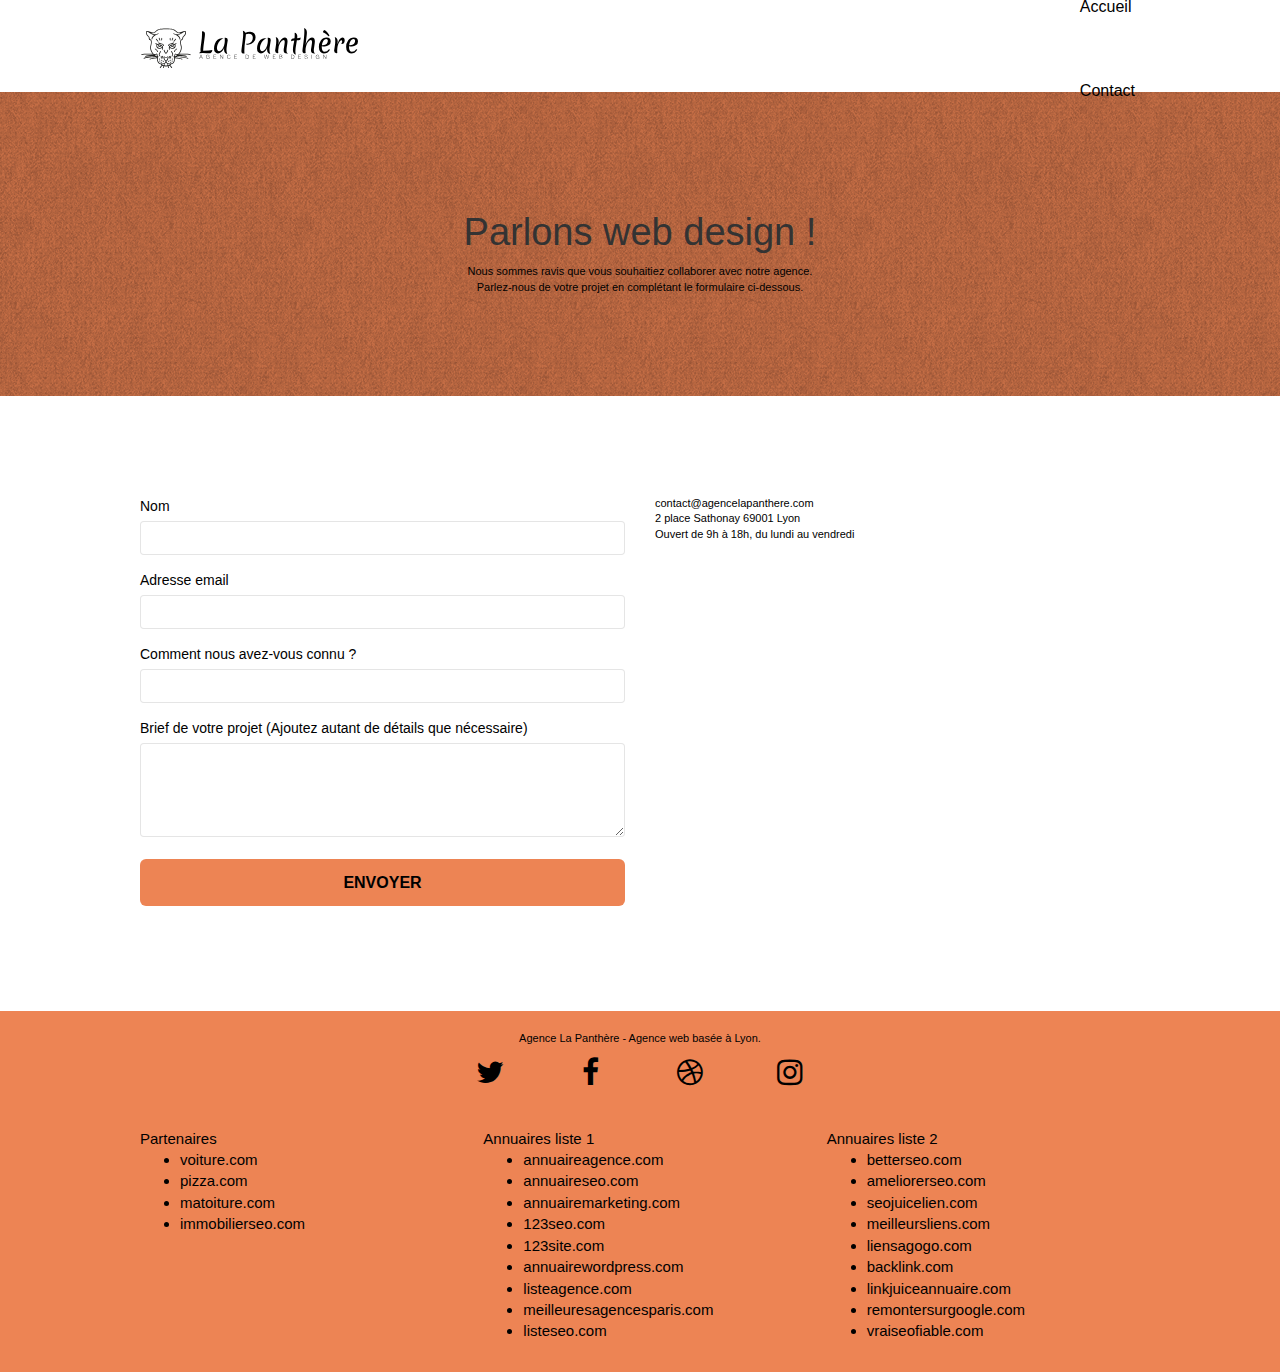
==== contact.html @ ab49a82b "refaire_v1" ====
<!doctype html>
<html lang="fr">
<head>
	<title>Contact</title>
    <meta charset="utf-8">
    <meta name="description" content="contact">
    <meta name="viewport" content="width=device-width, initial-scale=1.0">
    <link rel="shortcut icon"  href="favicon.jpg">

	<link rel="stylesheet" type="text/css" href="./css/bootstrap.css">
	<link rel="stylesheet" type="text/css" href="style.css">
	<link rel="stylesheet" type="text/css" href="./css/font-awesome.css">
	<link rel="stylesheet" type="text/css" href="./css/et-line.css">

	<meta name="robots">

</head>
<body>
<!-- Principal conteneur -->
<main class="page-container">
    
<!-- bloc-0 -->
<nav class="bloc bgc-white l-bloc " id="bloc-0">
	<div class="container bloc-sm">
		<nav class="navbar row">
			<div class="navbar-header">
				<a class="navbar-brand" href="index.html"><img src="img/agence-la-panthere-monochrome.svg"
					 alt="atlanta web design logo" height="40"></a>
				<button id="nav-toggle" type="button" class="ui-navbar-toggle navbar-toggle" data-toggle="collapse" data-target=".navbar-1">
					<span class="sr-only">Toggle navigation</span><span class="icon-bar"></span><span class="icon-bar"></span><span class="icon-bar"></span>
				</button>
			</div>
			<div class="collapse navbar-collapse navbar-1 special-dropdown-nav">
				<ul class="site-navigation nav navbar-nav">
					<li>
						<a href="index.html">Accueil
					</li>
					<li>
					</li>
					<li>
						<a href="contact.html">Contact
					</li>
				</ul>
			</div>
		</nav>
	</div>
</nav>
<!-- bloc-0 END -->

<!-- bloc-6 -->
<div class="bloc bg-dots-bg bg-repeat bgc-atomic-tangerine d-bloc bloc-bg-texture texture-paper" id="bloc-6">
	<div class="container bloc-lg">
		<div class="row">
			<div class="col-sm-12">
				<h1 class="text-center hero-bloc-text tc-black">
					Parlons web design !
				</h1>
				<p class="text-center mg-lg tc-black tight-width-whitespace">
					Nous sommes ravis que vous souhaitiez collaborer avec notre agence.<br>
					Parlez-nous de votre projet en complétant le formulaire ci-dessous.
				</p>
			</div>
		</div>
	</div>
</div>
<!-- bloc-6 END -->

<!-- bloc-7 -->
<div class="bloc bgc-white l-bloc" id="bloc-7">
	<div class="container bloc-lg">
		<div class="row">
			<div class="col-sm-6">
				<form id="form_1" novalidate>
					<div class="form-group">
						<label for="name">
							Nom
						</label>
						<input id="name" class="form-control" required>
					</div>
					<div class="form-group">
						<label for="email">
							Adresse email
						</label>
						<input id="email" class="form-control" type="email" required >
					</div>
					<div class="form-group">
						<label for="input_504">
							Comment nous avez-vous connu ?
						</label>
						<input class="form-control" type="email" required id="input_504">
					</div>
					<div class="form-group">
						<label for="message">
							Brief de votre projet (Ajoutez autant de détails que nécessaire)<br>
						</label><textarea id="message" class="form-control" rows="4" cols="50" required></textarea>
					</div> 
					<button class="bloc-button btn btn-lg btn-block cta-hero btn-atomic-tangerine" type="submit">
						Envoyer
					</button>
				</form>
			</div>
			<div class="col-sm-6">
				<p>
					contact@agencelapanthere.com<br>2 place Sathonay 69001 Lyon<br>Ouvert de 9h à 18h, du lundi au vendredi<br>
				</p>
			</div>
		</div>
	</div>
</div>
<!-- bloc-7 END -->

<!-- ScrollToTop Button -->
<a class="bloc-button btn btn-d scrollToTop" onclick="scrollToTarget('1')"><span class="fa fa-chevron-up"></span></a>
<!-- ScrollToTop Button END-->

</main>
<!-- Principal conteneur END -->

<!-- Footer - bloc-8 -->
<footer class="bloc bgc-atomic-tangerine d-bloc" id="bloc-8" >
	<div class="container bloc-sm">
		<div class="row">
			<div class="col-sm-12">
				<p class="text-center black">
					Agence La Panthère - Agence web basée à Lyon.<br>
				</p>
				<div class="row row-no-gutters social">
					<div class="col-sm-3">
						<div class="text-center">
							<a class="social" href="https://www.twitter.com/" aria-label="twitter"><span class="fa fa-twitter icon-md"></span></a>
						</div>
					</div>
					<div class="col-sm-3">
						<div class="text-center">
							<a class="social" href="https://www.facebook.com/" aria-label="facebook"><span class="fa fa-facebook icon-md"></span></a>
						</div>
					</div>
					<div class="col-sm-3">
						<div class="text-center">
							<a class="social" href="https://dribbble.com/" aria-label="dribbble"><span class="fa fa-dribbble icon-md"></span></a>
						</div>
					</div>
					<div class="col-sm-3">
						<div class="text-center">
							<a class="social" href="https://www.instagram.com/" aria-label="instagram"><span class="fa fa-instagram icon-md"></span></a>
						</div>
					</div>
					<div class="keywords-color">Agence web à paris, stratégie web, web design, illustrations, design de site web, site web, web, internet, site internet, site</div>
				</div>
				<div class="row">
					<div class="col-sm-4">
						Partenaires
							<ul>
								<li><a href="voiture.com">voiture.com</a></li>
								<li><a href="pizza.com">pizza.com</a></li>
								<li><a href="matoiture.com">matoiture.com</a></li>
								<li><a href="immobilierseo.com">immobilierseo.com</a></li>
							</ul>		
					</div>
					<div class="col-sm-4">
						Annuaires liste 1
						<ul>
							<li><a href="annuaireagence.com">annuaireagence.com</a></li>
							<li><a href="annuaireseo.com">annuaireseo.com</a></li>
							<li><a href="annuairemarketing.com">annuairemarketing.com</a></li>
							<li><a href="123seoture.com">123seo.com</a></li>
							<li><a href="123site.com">123site.com</a></li>
							<li><a href="annuairewordpress.com">annuairewordpress.com</a></li>
							<li><a href="listeagence.com">listeagence.com</a></li>
							<li><a href="meilleuresagencesparis.com">meilleuresagencesparis.com</a></li>
							<li><a href="listeseo.com">listeseo.com</a></li>
						</ul>
					</div>
					<div class="col-sm-4">
						Annuaires liste 2
						<ul>
							<li><a href="betterseo.com">betterseo.com</a></li>
							<li><a href="ameliorerseo.com">ameliorerseo.com</a></li>
							<li><a href="seojuicelien.com">seojuicelien.com</a></li>
							<li><a href="meilleursliens.com">meilleursliens.com</a></li>
							<li><a href="liensagogo.com">liensagogo.com</a></li>
							<li><a href="backlink.com">backlink.com</a></li>
							<li><a href="linkjuiceannuaire.com">linkjuiceannuaire.com</a></li>
							<li><a href="remontersurgoogle.com">remontersurgoogle.com</a></li>
							<li><a href="vraiseofiable.com">vraiseofiable.com</a></li>
						</ul>
					</div>
				</div>
			</div>
		</div>
	</div>
</footer>
<!-- Footer - bloc-8 END -->


    
<script src="./js/jquery-2.1.0.js"></script>
<script src="./js/bootstrap.js"></script>
<script src="./js/blocs.js"></script>
<script src="./js/jqBootstrapValidation.js"></script>
<script src="./js/formHandler.js"></script>

</body>
</html>
---- style.css ----
body {
    margin: 0;
    padding: 0;
    background: #FFF;
    overflow-x: hidden;
    -webkit-font-smoothing: antialiased;
    -moz-osx-font-smoothing: grayscale;
}
/* J'ai ajouté ces code */
.keywords{
   color:#4D4D4D;
   font-size:1px;
}
.keywords-color{
    color:#ed8454;
}

/* ========= */

/* my code for color and size Footer list text */
.col-sm-4{
font-size: 15px;
color: #000000;
}



a,
button {
    transition: all .3s ease-in-out;
    outline: none!important;
}

a:hover {
    text-decoration: none;
    cursor: pointer;
}

#page-loading-blocs-notifaction {
    position: fixed;
    top: 0;
    bottom: 0;
    width: 100%;
    z-index: 100000;
    background: #FFFFFF url("img/pageload-spinner.gif") no-repeat center center;
}

.bloc {
    width: 100%;
    clear: both;
    background: 50% 50% no-repeat;
    padding: 0 50px;
    -webkit-background-size: cover;
    -moz-background-size: cover;
    -o-background-size: cover;
    background-size: cover;
    position: relative;
}

.bloc .container {
    padding-left: 0;
    padding-right: 0;
}

.bloc-lg {
    padding: 100px 50px;
}

.bloc-md {
    padding: 50px;
}

.bloc-sm {
    padding: 20px 50px;
}

.bg-center,
.bg-l-edge,
.bg-r-edge,
.bg-t-edge,
.bg-b-edge,
.bg-tl-edge,
.bg-bl-edge,
.bg-tr-edge,
.bg-br-edge,
.bg-repeat {
    -webkit-background-size: auto!important;
    -moz-background-size: auto!important;
    -o-background-size: auto!important;
    background-size: auto!important;
}

.bg-repeat {
    background: repeat;
}

.bg-t-edge {
    background: top no-repeat;
}

.bloc-bg-texture::before {
    content: "";
    background-size: 2px 2px;
    position: absolute;
    top: 0;
    bottom: 0;
    left: 0;
    right: 0;
}

.texture-paper::before {
    background: url("img/texture-paper.png");
    background-size: 280px 280px;
}

.b-parallax {
    background-attachment: fixed;
}

.d-bloc {
    color: black;
}

.d-bloc button:hover {
    color: rgba(255, 255, 255, .9);
}

.d-bloc .icon-round,
.d-bloc .icon-square,
.d-bloc .icon-rounded,
.d-bloc .icon-semi-rounded-a,
.d-bloc .icon-semi-rounded-b {
    border-color: rgba(255, 255, 255, .9);
}

.d-bloc .divider-h span {
    border-color: rgba(255, 255, 255, .2);
}

.d-bloc .a-btn,
.d-bloc .navbar a,
.d-bloc .navbar-brand,
.d-bloc a .icon-sm,
.d-bloc a .icon-md,
.d-bloc a .icon-lg,
.d-bloc a .icon-xl,
.d-bloc h1 a,
.d-bloc h2 a,
.d-bloc h3 a,
.d-bloc h4 a,
.d-bloc h5 a,
.d-bloc h6 a,
.d-bloc p a {
    color: rgba(255, 255, 255, .6);
}

.d-bloc .a-btn:hover,
.d-bloc .navbar a:hover,
.d-bloc .navbar-brand:hover,
.d-bloc a:hover .icon-sm,
.d-bloc a:hover .icon-md,
.d-bloc a:hover .icon-lg,
.d-bloc a:hover .icon-xl,
.d-bloc h1 a:hover,
.d-bloc h2 a:hover,
.d-bloc h3 a:hover,
.d-bloc h4 a:hover,
.d-bloc h5 a:hover,
.d-bloc h6 a:hover,
.d-bloc p a:hover {
    color: rgba(255, 255, 255, 1);
}

.d-bloc .navbar-toggle .icon-bar {
    background: rgba(255, 255, 255, 1);
}

.d-bloc .btn-wire,
.d-bloc .btn-wire:hover {
    color: rgba(255, 255, 255, 1);
    border-color: rgba(255, 255, 255, 1);
}

.d-bloc .panel {
    color: rgba(0, 0, 0, .5);
}

.d-bloc .panel button:hover {
    color: rgba(0, 0, 0, .7);
}

.d-bloc .panel icon {
    border-color: rgba(0, 0, 0, .7);
}

.d-bloc .panel .divider-h span {
    border-color: rgba(0, 0, 0, .1);
}

.d-bloc .panel .a-btn {
    color: rgba(0, 0, 0, .6);
}

.d-bloc .panel .a-btn:hover {
    color: rgba(0, 0, 0, 1);
}

.d-bloc .panel .btn-wire,
.d-bloc .panel .btn-wire:hover {
    color: rgba(0, 0, 0, .7);
    border-color: rgba(0, 0, 0, .3);
}

.d-bloc .panel,
.l-bloc {
    color: rgba(0, 0, 0, .5);
}

.d-bloc .panel button:hover,
.l-bloc button:hover {
    color: rgba(0, 0, 0, .7);
}

.l-bloc .icon-round,
.l-bloc .icon-square,
.l-bloc .icon-rounded,
.l-bloc .icon-semi-rounded-a,
.l-bloc .icon-semi-rounded-b {
    border-color: rgba(0, 0, 0, .7);
}

.d-bloc .panel .divider-h span,
.l-bloc .divider-h span {
    border-color: rgba(0, 0, 0, .1);
}

.d-bloc .panel .a-btn,
.l-bloc .a-btn,
.l-bloc .navbar a,
.l-bloc .navbar-brand,
.l-bloc a .icon-sm,
.l-bloc a .icon-md,
.l-bloc a .icon-lg,
.l-bloc a .icon-xl,
.l-bloc h1 a,
.l-bloc h2 a,
.l-bloc h3 a,
.l-bloc h4 a,
.l-bloc h5 a,
.l-bloc h6 a,
.l-bloc p a {
    color: rgba(0, 0, 0, .6);
}

.d-bloc .panel .a-btn:hover,
.l-bloc .a-btn:hover,
.l-bloc .navbar a:hover,
.l-bloc .navbar-brand:hover,
.l-bloc a:hover .icon-sm,
.l-bloc a:hover .icon-md,
.l-bloc a:hover .icon-lg,
.l-bloc a:hover .icon-xl,
.l-bloc h1 a:hover,
.l-bloc h2 a:hover,
.l-bloc h3 a:hover,
.l-bloc h4 a:hover,
.l-bloc h5 a:hover,
.l-bloc h6 a:hover,
.l-bloc p a:hover {
    color: rgba(0, 0, 0, 1);
}

.l-bloc .navbar-toggle .icon-bar {
    color: rgba(0, 0, 0, .6);
}

.d-bloc .panel .btn-wire,
.d-bloc .panel .btn-wire:hover,
.l-bloc .btn-wire,
.l-bloc .btn-wire:hover {
    color: rgba(0, 0, 0, .7);
    border-color: rgba(0, 0, 0, .3);
}

.voffset {
    margin-top: 30px;
}

.voffset-lg {
    margin-top: 80px;
}

.row-no-gutters {
    margin-right: 0;
    margin-left: 0;
}

.row.row-no-gutters > [class^="col-"],
.row.row-no-gutters > [class*=" col-"] {
    padding-right: 0;
    padding-left: 0;
}

#bloc-1-hero h1 {
    font-size: 32px;
}

.navbar {
    margin-bottom: 0;
    z-index: 1;
}

.navbar-brand {
    height: auto;
    padding: 3px 15px;
    font-size: 25px;
    font-weight: normal;
    font-weight: 600;
    line-height: 44px;
}

.navbar-brand img {
    max-height: 200px;
    margin: 0 5px 0 0;
    display: inline;
}

.navbar-brand img[src$=svg] {
    min-width: 100px;
}

.nav-center .navbar-brand img {
    margin: 0;
}

.navbar .nav {
    padding-top: 2px;
    margin-right: -16px;
    float: right;
    z-index: 1;
}

.nav > li {
    float: left;
    margin-top: 4px;
    font-size: 16px;
}

.navbar-nav .open .dropdown-menu > li > a {
    text-align: inherit;
}

.nav > li a:hover,
.nav > li a:focus {
    background-color: #e97618;
    border-radius: 4px;

}

.navbar-toggle {
    margin: 10px 10px 0 0;
    border: 0px;
}

.navbar-toggle:hover {
    background: transparent!important;
}

.navbar-toggle .icon-bar {
    background-color: rgba(0, 0, 0, .5);
    width: 26px;
}

.nav-invert .navbar .nav {
    float: left;
}

.nav-invert .navbar-header,
.nav-invert .navbar-brand {
    float: right;
    position: relative;
    z-index: 2;
}


/* ///////-----------------------------///////// */
@media (min-width: 768px) {
    .site-navigation {
        position: absolute;
        top: 50%;
        right: 20px;
        transform: translate(0, -50%);
        -webkit-transform: translateY(-50%);
    }
    .nav > li .dropdown-menu a,
    .nav > li .dropdown-menu a:hover {
        color: #484848;
    }
    .nav-invert .site-navigation {
        left: 0;
        right: 0;
    }
    .nav-center {
        text-align: center;
    }
    .nav-center .navbar-header {
        width: 100%;
    }
    .nav-center .navbar-header,
    .nav-center .navbar-brand,
    .nav-center .nav > li {
        float: none;
        display: inline-block;
    }
    .nav-center .site-navigation {
        position: relative;
        width: 100%;
        right: 0;
        margin-right: 0px;
        margin-top: 20px;
    }
    .nav-center.mini-nav .navbar-toggle {
        float: none;
        margin: 10px auto 0;
    }
}

.nav > li > .dropdown a {
    background: none!important;
    display: block;
    padding: 14px 15px;
}

nav .caret {
    margin: 0 5px;
}

.dropdown-menu .dropdown-menu {
    top: -8px;
    left: 100%;
}

.dropdown-menu .dropmenu-flow-right {
    top: 100%;
    left: 0;
    margin-left: -1px;
    border-top-left-radius: 0;
    border-top-right-radius: 0;
}

.dropdown-menu .dropdown span {
    border: 4px solid black;
    border-top-color: transparent;
    border-right-color: transparent;
    border-bottom-color: transparent;
    margin: 6px -5px 0 0!important;
    float: right;
}

.mg-md {
    margin-top: 10px;
    margin-bottom: 20px;
}

.mg-lg {
    margin-top: 10px;
    margin-bottom: 40px;
}

.btn {
    margin: 0 5px 5px 0;
}

.btn.pull-right {
    margin: 0 0 5px 5px;
}

.btn-d,
.btn-d:hover,
.btn-d:focus {
    color: #FFF;
    background: rgba(0, 0, 0, .3);
}

button {
    outline: none!important;
}

.btn-rd {
    border-radius: 40px;
}

.btn-clean {
    border: 1px solid rgba(0, 0, 0, .08);
    border-bottom-color: rgba(0, 0, 0, .1);
    text-shadow: 0 1px 0 rgba(0, 0, 1, .1);
    box-shadow: 0 1px 3px rgba(0, 0, 1, .25), inset 0 1px 0 0 rgba(255, 255, 255, .15);
}

.icon-md {
    font-size: 30px!important;
}

.icon-lg {
    font-size: 60px!important;
}

.sm-shadow {
    text-shadow: 0 1px 2px rgba(0, 0, 0, .3);
}

.panel-sq,
.panel-sq .panel-heading,
.panel-sq .panel-footer {
    border-radius: 0;
}

.panel-rd {
    border-radius: 30px;
}

.panel-rd .panel-heading {
    border-radius: 29px 29px 0 0;
}

.panel-rd .panel-footer {
    border-radius: 0 0 29px 29px;
}

.form-control {
    border-color: rgba(0, 0, 0, .1);
    box-shadow: none;
}

.scrollToTop {
    width: 40px;
    height: 40px;
    position: fixed;
    bottom: 20px;
    right: 20px;
    opacity: 0;
    z-index: 500;
    transition: all .3s ease-in-out;
}

.scrollToTop span {
    margin-top: 6px;
}

.showScrollTop {
    font-size: 14px;
    opacity: 1;
}

a[data-lightbox] {
    position: relative;
    display: block;
    text-align: center;
}

a[data-lightbox]:hover::before {
    content: "+";
    font-family: "HelveticaNeue-Light", "Helvetica Neue Light", "Helvetica Neue", Helvetica, Arial;
    font-size: 32px;
    width: 50px;
    height: 50px;
    margin-left: -25px;
    border-radius: 50%;
    background: rgba(0, 0, 0, .6);
    color: #FFF;
    font-weight: 100;
    z-index: 1;
    position: absolute;
    top: 50%;
    transform: translateY(-50%);
    -webkit-transform: translateY(-50%);
}

a[data-lightbox]:hover img {
    opacity: 0.6;
    -webkit-animation-fill-mode: none;
    animation-fill-mode: none;
}

#lightbox-modal {
    display: flex;
    align-items: center;
}

#lightbox-modal .modal-dialog {
    width: 90%;
    max-width: 900px;
    margin: 0 auto 0;
}

#lightbox-modal .modal-dialog img {
    max-height: 90vh;
    margin: 0 auto;
}

.lightbox-caption {
    padding: 20px;
    color: #FFF;
    background: rgba(0, 0, 0, .5);
    position: absolute;
    left: 15px;
    right: 15px;
    bottom: 5px;
}

.close-lightbox {
    color: #FFF;
    font-size: 30px;
    position: absolute;
    top: 20px;
    right: 20px;
    z-index: 20;
    background: rgba(0, 0, 0, .5);
    border: none;
    line-height: 30px;
    padding: 0 9px 5px;
    opacity: 0.3;
}

.close-lightbox:hover,
.next-lightbox:hover,
.prev-lightbox:hover {
    opacity: 1.0;
    color: #FFF;
}

.next-lightbox,
.prev-lightbox {
    font-size: 20px;
    color: rgba(255, 255, 255, .9);
    background: rgba(0, 0, 0, .5);
    transition: all .2s ease-in-out;
    position: absolute;
    top: 45%;
    z-index: 1;
    opacity: 0.4;
}

.next-lightbox {
    padding: 6px 8px 1px 13px;
    right: 25px;
}

.prev-lightbox {
    padding: 6px 13px 1px 10px;
    left: 25px;
}

.snapshot-lb .modal-body {
    padding-bottom: 45px;
}

.snapshot-lb .lightbox-caption {
    padding: 0;
    color: rgba(0, 0, 0, .5);
    background: none;
}

h1,
h2,
h3,
h4,
h5,
h6,
p,
label,
.btn,
a {
    font-family: "helvetica";
    font-weight: 400;
    color: #000!important;
}

.container {
    max-width: 1000px;
}

.hero-bloc-text {
    font-size: 38px;
}

.hero-bloc-text-sub {
    font-size: 36px;
}

.statement-bloc-text {
    line-height: 26px;
    font-style: italic;
    font-size: 20px;
    text-align: center;
    font-weight: lighter;
    max-width: 520px;
    margin: auto auto auto auto;
}

p {
    font-size: 11px;
}

.tight-width-whitespace {
    max-width: 600px;
    margin: auto auto auto auto;
}

.h1 {
    font-size: 20px;
    font-family: "Open Sans";
}

.cta-hero {
    margin-top: 22px;
    color: #FFFFFF!important;
    text-transform: uppercase;
    padding: 12px 28px 12px 28px;
    font-size: 16px;
    font-weight: 700;
}
.social {
    max-width: 400px;
    margin: auto auto auto auto;
}
/* ---------------------------------------------------*/
.icon-md{
    color: #000 !important ;
}
.icon-md:hover{
    color:rgb(255, 255, 255)!important ;
}

h2 {
    font-size: 22px;
    line-height: 1.4em;
}

h3 {
    font-size: 15px;
    text-transform: uppercase;
    font-weight: 700;
    color: #333333!important;
}

.med-width-whitespace {
    max-width: 800px;
    margin: auto auto auto auto;
    box-shadow: 0px 0px 0px #000000;
}

h1 {
    color: #333333!important;
}

h4 {
    color: #333333!important;
}

.icons {
    margin-bottom: 14px;
    margin-top: 24px;
}

.white {
    color: #FFFFFF!important;
}

.portfolio-thumb {
    margin-bottom: 24px;
}

.portfolio-row {
    margin-bottom: 44px;
    margin-top: 50px;
}

.avatar {
    box-shadow: 0px 4px 9px rgba(0, 0, 0, 0.3);
}

.black-background {
    background-color: rgba(165, 147, 99, 0.7);
    padding: 40px 40px 40px 40px;
}

.bold-link {
    font-weight: 900;
    text-decoration: underline!important;
}

.bgc-white {
    background-color: #FFFFFF;
}

.bgc-dark-slate-blue {
    background-color: #364577;
}

.bgc-atomic-tangerine {
    background-color: #ed8454;
}

.tc-white {
    color: #f8f8f8!important;
}

.btn-atomic-tangerine {
    background: #ed8454;
    color: #000!important;
}

.btn-atomic-tangerine:hover {
    background: #c27956!important;
    color: #FFFFFF!important;
}

.ltc-white {
    color: #FFFFFF!important;
}

.ltc-white:hover {
    color: #cccccc!important;
}

.ltc-atomic-tangerine {
    color: #F3976C!important;
}

.ltc-atomic-tangerine:hover {
    color: #c27956!important;
}

.icon-dark-slate-blue {
    color: #364577!important;
    border-color: #364577!important;
}

.bg-dots-bg {
    background-image: url("img/dots-bg.png");
}

.bg-lines-h2-bg {
    background-image: url("img/lines-h2-bg.png");
}

.bg-banniere {
    background-image: url("img/agence-la-panthere.jpg");
}

.bg-presentation {
    background-image: url("img/image-de-presentation.bmp");
}

@media (max-width: 1024px) {
    .bloc {
        padding-left: 20px;
        padding-right: 20px;
    }
    .bloc.full-width-bloc,
    .bloc-tile-2.full-width-bloc .container,
    .bloc-tile-3.full-width-bloc .container,
    .bloc-tile-4.full-width-bloc .container {
        padding-left: 0;
        padding-right: 0;
    }
}

@media (max-width: 992px) and (min-width: 768px) {
    .navbar .nav {
        max-width: 80%
    }
    .nav-center.navbar .nav {
        max-width: 100%
    }
}

@media only screen and (min-width: 768px) and (max-width: 1024px) and (orientation: landscape) {
    .b-parallax {
        background-attachment: scroll;
    }
}

@media only screen and (min-width: 1024px) and (max-width: 1366px) and (-webkit-min-device-pixel-ratio: 1.5) {
    .b-parallax {
        background-attachment: scroll;
    }
}

@media (max-width: 991px) {
    .container {
        width: 100%;
    }
    .b-parallax {
        background-attachment: scroll;
    }
    .page-container,
    #hero-bloc {
        overflow-x: hidden;
        position: relative;
    }
    /* .bloc {
        padding-left: constant(safe-area-inset-left);
        padding-right: constant(safe-area-inset-right);
    } */
    .bloc-group,
    .bloc-group .bloc {
        display: block;
        width: 100%;
    }
    .bloc-fill-screen .fill-bloc-top-edge,
    .bloc-fill-screen .fill-bloc-bottom-edge {
        padding: 0 20px;
        /* padding-left: constant(safe-area-inset-left);
        padding-right: constant(safe-area-inset-right); */
    }
}

@media (max-width: 767px) {
    .page-container {
        overflow-x: hidden;
        position: relative;
    }
    h1,
    h2,
    h3,
    h4,
    h5,
    h6,
    p,
    #disqus_thread {
        padding-left: 10px!important;
        padding-right: 10px!important;
    }

    /* j'ai ajouté pour mettre en centre */
    img{margin: 0 auto!important;}
    

    .b-parallax {
        background-attachment: scroll;
    }
    .navbar .nav {
        padding-top: 0;
        border-top: 1px solid rgba(0, 0, 0, .2);
        float: none!important;
    }
    .navbar.row {
        margin-left: 0;
        margin-right: 0;
    }
    .site-navigation {
        position: inherit;
        transform: none;
        -webkit-transform: none;
        -ms-transform: none;
    }
    .nav > li {
        margin-top: 0;
        border-bottom: 1px solid rgba(0, 0, 0, .1);
        background: rgba(0, 0, 0, .05);
        text-align: left;
        padding-left: 15px;
        width: 100%;
    }
    .nav > li:hover {
        background: rgba(0, 0, 0, .08);
    }
    .dropdown .dropdown a .caret {
        float: none;
        margin: 5px 0 0 10px!important;
        border: 4px solid black;
        border-bottom-color: transparent;
        border-right-color: transparent;
        border-left-color: transparent;
    }
    #hero-bloc .navbar .nav {
        background: rgba(0, 0, 0, .8);
    }
    #hero-bloc .navbar .nav a {
        color: rgba(255, 255, 255, .6);
    }
    .hero {
        padding: 50px 0;
    }
    .hero-nav {
        left: -1px;
        right: -1px;
    }
    .navbar-collapse {
        padding: 0;
        overflow-x: hidden;
        -webkit-box-shadow: none;
        box-shadow: none;
    }
    .navbar-brand img {
        max-height: 40px;
        width: auto;
    }
    .nav-invert .navbar-header {
        float: none;
        width: 100%;
    }
    .nav-invert .navbar-toggle {
        float: left;
        margin-left: 10px;
    }
    .bloc {
        padding-left: 0;
        padding-right: 0;
    }
    .bloc-xxl,
    .bloc-xl,
    .bloc-lg {
        padding: 40px 0;
    }
    .bloc-sm,
    .bloc-md {
        padding-left: 0;
        padding-right: 0;
    }
    .bloc-tile-2 .container,
    .bloc-tile-3 .container,
    .bloc-tile-4 .container,
    .bloc-fill-screen .fill-bloc-top-edge,
    .bloc-fill-screen .fill-bloc-bottom-edge {
        padding-left: 0;
        padding-right: 0;
    }
    .a-block {
        padding: 0 10px;
    }
    .btn-dwn {
        display: none;
    }
    .voffset {
        margin-top: 5px;
    }
    .voffset-md {
        margin-top: 20px;
    }
    .voffset-lg {
        margin-top: 30px;
    }
    form {
        padding: 5px;
    }
    .close-lightbox {
        display: inline-block;
    }
    .blocsapp-device-iphone5 {
        background-size: 216px 425px;
        padding-top: 60px;
        width: 216px;
        height: 425px;
    }
    .blocsapp-device-iphone5 img {
        width: 180px;
        height: 320px;
    }
}

@media (max-width: 400px) {
    .bloc {
        padding-left: 0;
        padding-right: 0;
    }
}

@media (max-width: 767px) {
    
    div,
    a,
    p{
        font-size: 18px;
    }
    .bloc-mob-center-text {
        text-align: center;
    }
}
---- css/et-line.css ----
@font-face {
    font-family: et-line;
    src: url(../fonts/et-line.eot);
    src: url(../fonts/et-line.eot?#iefix) format('embedded-opentype'), url(../fonts/et-line.woff) format('woff'), url(../fonts/et-line.ttf) format('truetype'), url(../fonts/et-line.svg#et-line) format('svg');
    font-weight: 400;
    font-style: normal
}

.et-icon-adjustments,
.et-icon-alarmclock,
.et-icon-anchor,
.et-icon-aperture,
.et-icon-attachment,
.et-icon-bargraph,
.et-icon-basket,
.et-icon-beaker,
.et-icon-bike,
.et-icon-book-open,
.et-icon-briefcase,
.et-icon-browser,
.et-icon-calendar,
.et-icon-camera,
.et-icon-caution,
.et-icon-chat,
.et-icon-circle-compass,
.et-icon-clipboard,
.et-icon-clock,
.et-icon-cloud,
.et-icon-compass,
.et-icon-desktop,
.et-icon-dial,
.et-icon-document,
.et-icon-documents,
.et-icon-download,
.et-icon-dribbble,
.et-icon-edit,
.et-icon-envelope,
.et-icon-expand,
.et-icon-facebook,
.et-icon-flag,
.et-icon-focus,
.et-icon-gears,
.et-icon-genius,
.et-icon-gift,
.et-icon-global,
.et-icon-globe,
.et-icon-googleplus,
.et-icon-grid,
.et-icon-happy,
.et-icon-hazardous,
.et-icon-heart,
.et-icon-hotairballoon,
.et-icon-hourglass,
.et-icon-key,
.et-icon-laptop,
.et-icon-layers,
.et-icon-lifesaver,
.et-icon-lightbulb,
.et-icon-linegraph,
.et-icon-linkedin,
.et-icon-lock,
.et-icon-magnifying-glass,
.et-icon-map,
.et-icon-map-pin,
.et-icon-megaphone,
.et-icon-mic,
.et-icon-mobile,
.et-icon-newspaper,
.et-icon-notebook,
.et-icon-paintbrush,
.et-icon-paperclip,
.et-icon-pencil,
.et-icon-phone,
.et-icon-picture,
.et-icon-pictures,
.et-icon-piechart,
.et-icon-presentation,
.et-icon-pricetags,
.et-icon-printer,
.et-icon-profile-female,
.et-icon-profile-male,
.et-icon-puzzle,
.et-icon-quote,
.et-icon-recycle,
.et-icon-refresh,
.et-icon-ribbon,
.et-icon-rss,
.et-icon-sad,
.et-icon-scissors,
.et-icon-scope,
.et-icon-search,
.et-icon-shield,
.et-icon-speedometer,
.et-icon-strategy,
.et-icon-streetsign,
.et-icon-tablet,
.et-icon-target,
.et-icon-telescope,
.et-icon-toolbox,
.et-icon-tools,
.et-icon-tools-2,
.et-icon-trophy,
.et-icon-tumblr,
.et-icon-twitter,
.et-icon-upload,
.et-icon-video,
.et-icon-wallet,
.et-icon-wine {
    font-family: et-line;
    speak: none;
    font-style: normal;
    font-weight: 400;
    font-variant: normal;
    text-transform: none;
    line-height: 1;
    -webkit-font-smoothing: antialiased;
    -moz-osx-font-smoothing: grayscale;
    display: inline-block
}

.et-icon-mobile:before {
    content: "\e000"
}

.et-icon-laptop:before {
    content: "\e001"
}

.et-icon-desktop:before {
    content: "\e002"
}

.et-icon-tablet:before {
    content: "\e003"
}

.et-icon-phone:before {
    content: "\e004"
}

.et-icon-document:before {
    content: "\e005"
}

.et-icon-documents:before {
    content: "\e006"
}

.et-icon-search:before {
    content: "\e007"
}

.et-icon-clipboard:before {
    content: "\e008"
}

.et-icon-newspaper:before {
    content: "\e009"
}

.et-icon-notebook:before {
    content: "\e00a"
}

.et-icon-book-open:before {
    content: "\e00b"
}

.et-icon-browser:before {
    content: "\e00c"
}

.et-icon-calendar:before {
    content: "\e00d"
}

.et-icon-presentation:before {
    content: "\e00e"
}

.et-icon-picture:before {
    content: "\e00f"
}

.et-icon-pictures:before {
    content: "\e010"
}

.et-icon-video:before {
    content: "\e011"
}

.et-icon-camera:before {
    content: "\e012"
}

.et-icon-printer:before {
    content: "\e013"
}

.et-icon-toolbox:before {
    content: "\e014"
}

.et-icon-briefcase:before {
    content: "\e015"
}

.et-icon-wallet:before {
    content: "\e016"
}

.et-icon-gift:before {
    content: "\e017"
}

.et-icon-bargraph:before {
    content: "\e018"
}

.et-icon-grid:before {
    content: "\e019"
}

.et-icon-expand:before {
    content: "\e01a"
}

.et-icon-focus:before {
    content: "\e01b"
}

.et-icon-edit:before {
    content: "\e01c"
}

.et-icon-adjustments:before {
    content: "\e01d"
}

.et-icon-ribbon:before {
    content: "\e01e"
}

.et-icon-hourglass:before {
    content: "\e01f"
}

.et-icon-lock:before {
    content: "\e020"
}

.et-icon-megaphone:before {
    content: "\e021"
}

.et-icon-shield:before {
    content: "\e022"
}

.et-icon-trophy:before {
    content: "\e023"
}

.et-icon-flag:before {
    content: "\e024"
}

.et-icon-map:before {
    content: "\e025"
}

.et-icon-puzzle:before {
    content: "\e026"
}

.et-icon-basket:before {
    content: "\e027"
}

.et-icon-envelope:before {
    content: "\e028"
}

.et-icon-streetsign:before {
    content: "\e029"
}

.et-icon-telescope:before {
    content: "\e02a"
}

.et-icon-gears:before {
    content: "\e02b"
}

.et-icon-key:before {
    content: "\e02c"
}

.et-icon-paperclip:before {
    content: "\e02d"
}

.et-icon-attachment:before {
    content: "\e02e"
}

.et-icon-pricetags:before {
    content: "\e02f"
}

.et-icon-lightbulb:before {
    content: "\e030"
}

.et-icon-layers:before {
    content: "\e031"
}

.et-icon-pencil:before {
    content: "\e032"
}

.et-icon-tools:before {
    content: "\e033"
}

.et-icon-tools-2:before {
    content: "\e034"
}

.et-icon-scissors:before {
    content: "\e035"
}

.et-icon-paintbrush:before {
    content: "\e036"
}

.et-icon-magnifying-glass:before {
    content: "\e037"
}

.et-icon-circle-compass:before {
    content: "\e038"
}

.et-icon-linegraph:before {
    content: "\e039"
}

.et-icon-mic:before {
    content: "\e03a"
}

.et-icon-strategy:before {
    content: "\e03b"
}

.et-icon-beaker:before {
    content: "\e03c"
}

.et-icon-caution:before {
    content: "\e03d"
}

.et-icon-recycle:before {
    content: "\e03e"
}

.et-icon-anchor:before {
    content: "\e03f"
}

.et-icon-profile-male:before {
    content: "\e040"
}

.et-icon-profile-female:before {
    content: "\e041"
}

.et-icon-bike:before {
    content: "\e042"
}

.et-icon-wine:before {
    content: "\e043"
}

.et-icon-hotairballoon:before {
    content: "\e044"
}

.et-icon-globe:before {
    content: "\e045"
}

.et-icon-genius:before {
    content: "\e046"
}

.et-icon-map-pin:before {
    content: "\e047"
}

.et-icon-dial:before {
    content: "\e048"
}

.et-icon-chat:before {
    content: "\e049"
}

.et-icon-heart:before {
    content: "\e04a"
}

.et-icon-cloud:before {
    content: "\e04b"
}

.et-icon-upload:before {
    content: "\e04c"
}

.et-icon-download:before {
    content: "\e04d"
}

.et-icon-target:before {
    content: "\e04e"
}

.et-icon-hazardous:before {
    content: "\e04f"
}

.et-icon-piechart:before {
    content: "\e050"
}

.et-icon-speedometer:before {
    content: "\e051"
}

.et-icon-global:before {
    content: "\e052"
}

.et-icon-compass:before {
    content: "\e053"
}

.et-icon-lifesaver:before {
    content: "\e054"
}

.et-icon-clock:before {
    content: "\e055"
}

.et-icon-aperture:before {
    content: "\e056"
}

.et-icon-quote:before {
    content: "\e057"
}

.et-icon-scope:before {
    content: "\e058"
}

.et-icon-alarmclock:before {
    content: "\e059"
}

.et-icon-refresh:before {
    content: "\e05a"
}

.et-icon-happy:before {
    content: "\e05b"
}

.et-icon-sad:before {
    content: "\e05c"
}

.et-icon-facebook:before {
    content: "\e05d"
}

.et-icon-twitter:before {
    content: "\e05e"
}

.et-icon-googleplus:before {
    content: "\e05f"
}

.et-icon-rss:before {
    content: "\e060"
}

.et-icon-tumblr:before {
    content: "\e061"
}

.et-icon-linkedin:before {
    content: "\e062"
}

.et-icon-dribbble:before {
    content: "\e063"
}
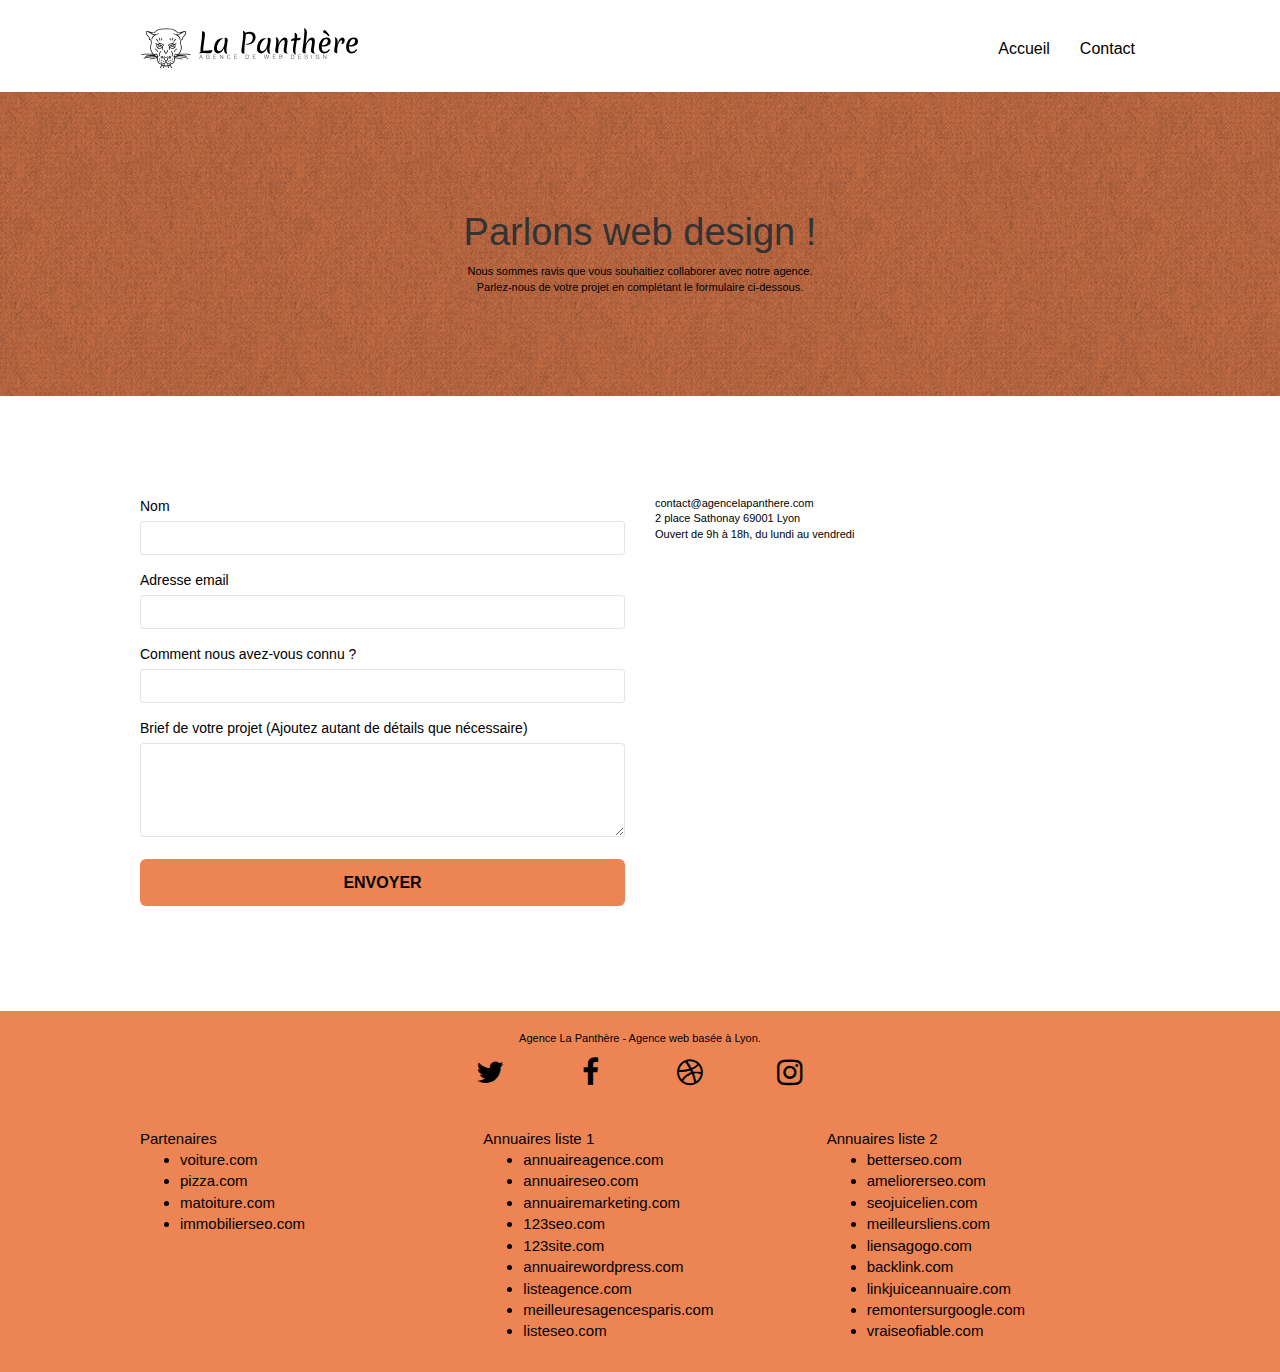
==== commit fcef75b9: "refaire_v2" ====
--- a/contact.html
+++ b/contact.html
@@ -6,13 +6,13 @@
     <meta name="description" content="contact">
     <meta name="viewport" content="width=device-width, initial-scale=1.0">
     <link rel="shortcut icon"  href="favicon.jpg">
+	<meta name="robots" content="all">
 
 	<link rel="stylesheet" type="text/css" href="./css/bootstrap.css">
 	<link rel="stylesheet" type="text/css" href="style.css">
 	<link rel="stylesheet" type="text/css" href="./css/font-awesome.css">
 	<link rel="stylesheet" type="text/css" href="./css/et-line.css">
 
-	<meta name="robots">
 
 </head>
 <body>
@@ -33,12 +33,12 @@
 			<div class="collapse navbar-collapse navbar-1 special-dropdown-nav">
 				<ul class="site-navigation nav navbar-nav">
 					<li>
-						<a href="index.html">Accueil
+						<a href="index.html">Accueil</a>
 					</li>
 					<li>
 					</li>
 					<li>
-						<a href="contact.html">Contact
+						<a href="contact.html">Contact</a>
 					</li>
 				</ul>
 			</div>
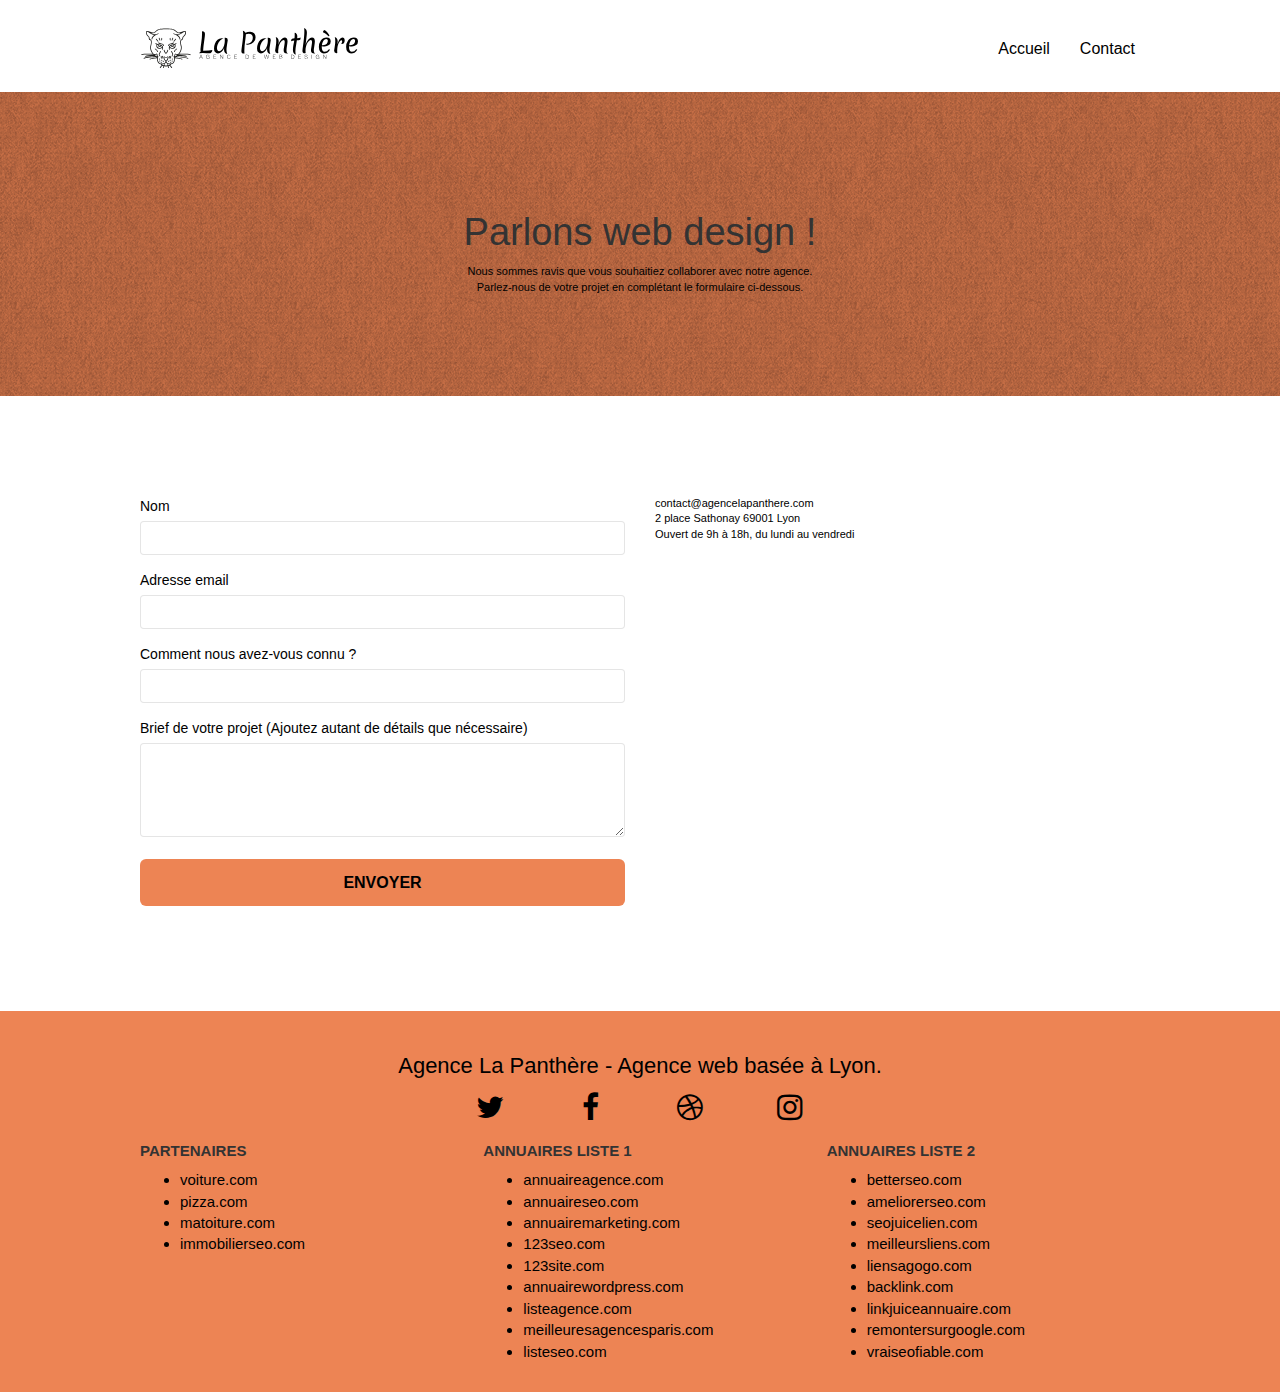
==== commit a52be257: "4444444444444444444444444444444444444444444444444444444444444444444444444444444444444444444444444444" ====
--- a/contact.html
+++ b/contact.html
@@ -121,9 +121,9 @@
 	<div class="container bloc-sm">
 		<div class="row">
 			<div class="col-sm-12">
-				<p class="text-center black">
-					Agence La Panthère - Agence web basée à Lyon.<br>
-				</p>
+				<h2 class="text-center black">
+					Agence La Panthère - Agence web basée à Lyon.
+				</h2>
 				<div class="row row-no-gutters social">
 					<div class="col-sm-3">
 						<div class="text-center">
@@ -145,11 +145,10 @@
 							<a class="social" href="https://www.instagram.com/" aria-label="instagram"><span class="fa fa-instagram icon-md"></span></a>
 						</div>
 					</div>
-					<div class="keywords-color">Agence web à paris, stratégie web, web design, illustrations, design de site web, site web, web, internet, site internet, site</div>
 				</div>
 				<div class="row">
 					<div class="col-sm-4">
-						Partenaires
+						<h3>Partenaires</h3>
 							<ul>
 								<li><a href="voiture.com">voiture.com</a></li>
 								<li><a href="pizza.com">pizza.com</a></li>
@@ -158,7 +157,7 @@
 							</ul>		
 					</div>
 					<div class="col-sm-4">
-						Annuaires liste 1
+					<h3>Annuaires liste 1</h3>
 						<ul>
 							<li><a href="annuaireagence.com">annuaireagence.com</a></li>
 							<li><a href="annuaireseo.com">annuaireseo.com</a></li>
@@ -172,7 +171,7 @@
 						</ul>
 					</div>
 					<div class="col-sm-4">
-						Annuaires liste 2
+					<h3>Annuaires liste 2</h3>
 						<ul>
 							<li><a href="betterseo.com">betterseo.com</a></li>
 							<li><a href="ameliorerseo.com">ameliorerseo.com</a></li>
--- a/style.css
+++ b/style.css
@@ -1,3 +1,11 @@
+/* *,
+*::before,
+*::after {
+  padding: 0;
+  margin:0;
+} */
+
+
 body {
     margin: 0;
     padding: 0;
@@ -5,8 +13,13 @@
     overflow-x: hidden;
     -webkit-font-smoothing: antialiased;
     -moz-osx-font-smoothing: grayscale;
-}
+    box-sizing: border-box;
+}
+
 /* J'ai ajouté ces code */
+img{
+    object-fit:cover
+  }
 .keywords{
    color:#4D4D4D;
    font-size:1px;
@@ -352,9 +365,8 @@
 
 .nav > li a:hover,
 .nav > li a:focus {
-    background-color: #e97618;
-    border-radius: 4px;
-
+    background-color: #e97618!important;
+    border-radius: 4px !important;
 }
 
 .navbar-toggle {
@@ -857,7 +869,7 @@
     .bloc {
         padding-left: 20px;
         padding-right: 20px;
-    }
+    } 
     .bloc.full-width-bloc,
     .bloc-tile-2.full-width-bloc .container,
     .bloc-tile-3.full-width-bloc .container,
@@ -1006,28 +1018,28 @@
         float: left;
         margin-left: 10px;
     }
-    .bloc {
+    /* .bloc {
         padding-left: 0;
         padding-right: 0;
-    }
+    } */
     .bloc-xxl,
     .bloc-xl,
     .bloc-lg {
         padding: 40px 0;
     }
-    .bloc-sm,
+    /* .bloc-sm,
     .bloc-md {
-        padding-left: 0;
-        padding-right: 0;
-    }
-    .bloc-tile-2 .container,
+        padding-left: 0; 
+        padding-right: 0; 
+    } */
+    /* .bloc-tile-2 .container,
     .bloc-tile-3 .container,
     .bloc-tile-4 .container,
     .bloc-fill-screen .fill-bloc-top-edge,
     .bloc-fill-screen .fill-bloc-bottom-edge {
         padding-left: 0;
         padding-right: 0;
-    }
+    } */
     .a-block {
         padding: 0 10px;
     }
@@ -1061,15 +1073,14 @@
     }
 }
 
-@media (max-width: 400px) {
+/* @media (max-width: 400px) {
     .bloc {
         padding-left: 0;
         padding-right: 0;
     }
-}
+} */
 
 @media (max-width: 767px) {
-    
     div,
     a,
     p{
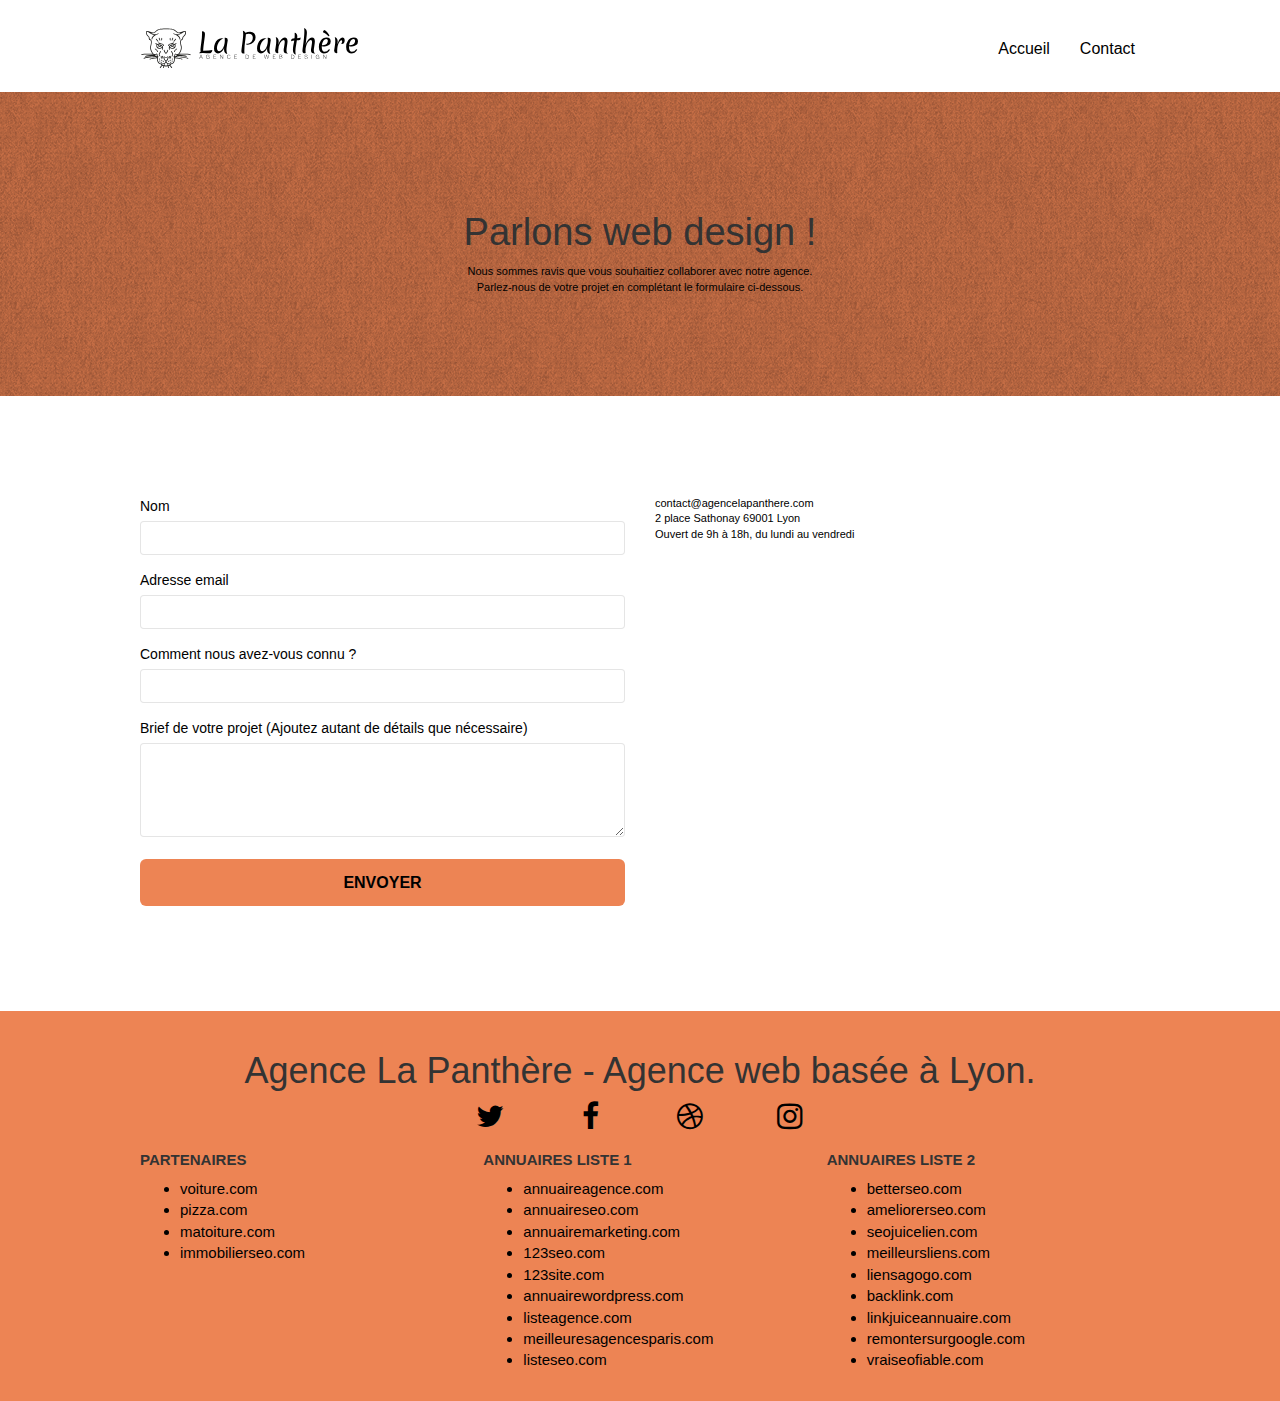
==== commit 6e8ede3a: "66" ====
--- a/contact.html
+++ b/contact.html
@@ -121,9 +121,9 @@
 	<div class="container bloc-sm">
 		<div class="row">
 			<div class="col-sm-12">
-				<h2 class="text-center black">
+				<h1 class="text-center black">
 					Agence La Panthère - Agence web basée à Lyon.
-				</h2>
+				</h1>
 				<div class="row row-no-gutters social">
 					<div class="col-sm-3">
 						<div class="text-center">
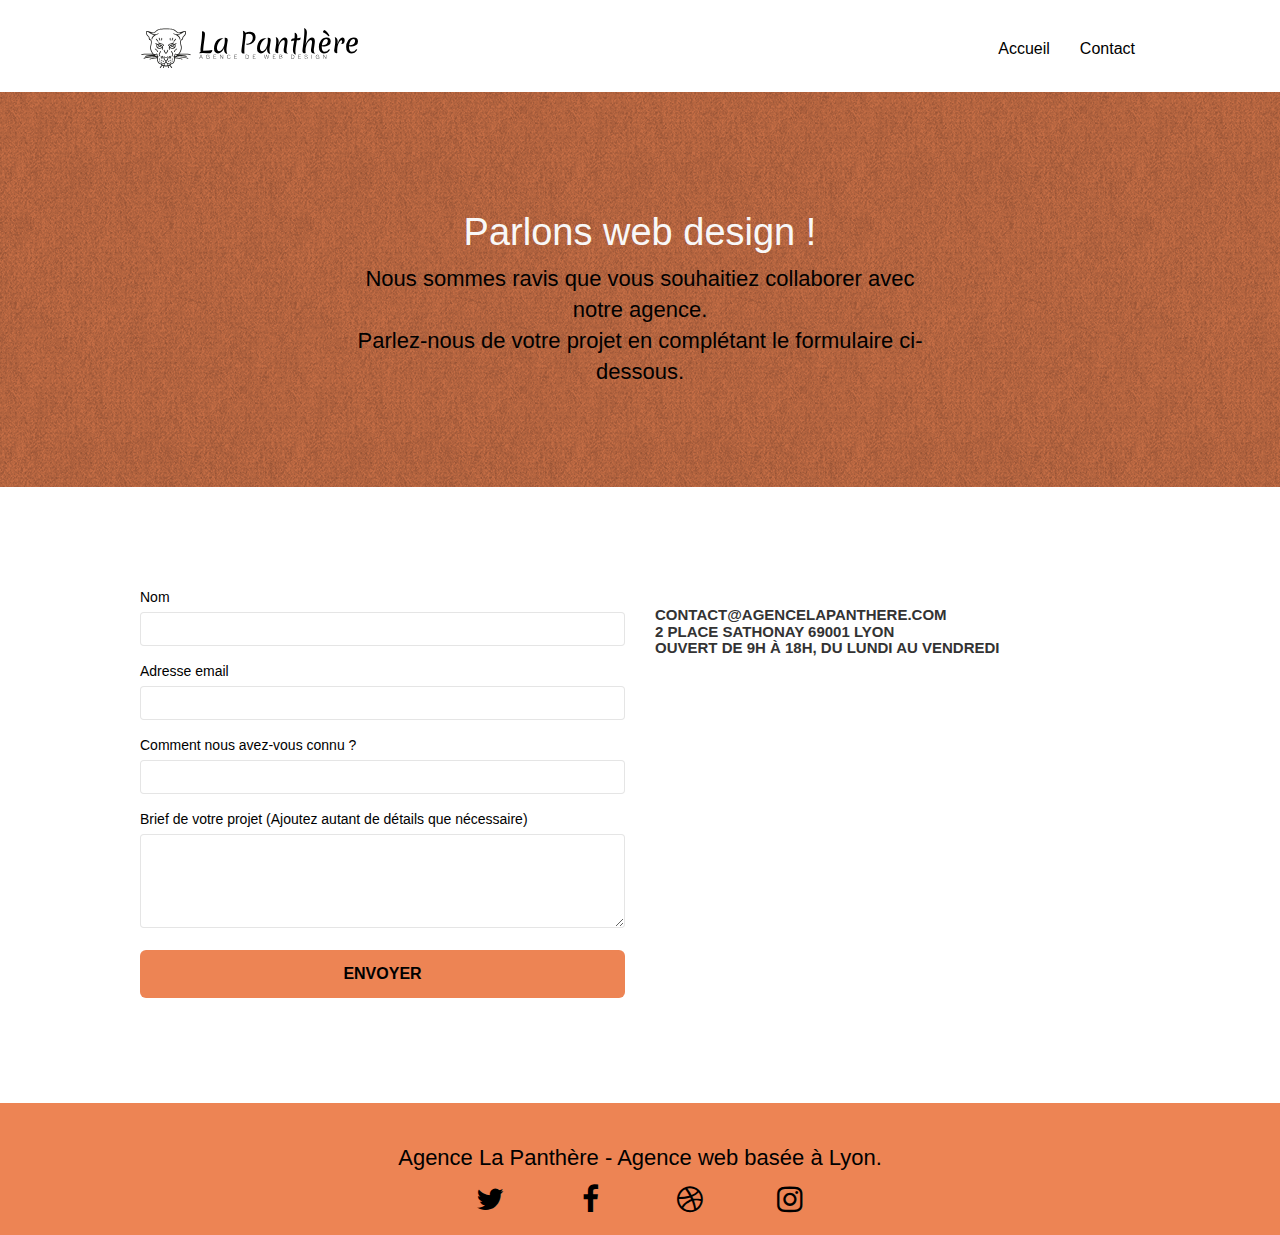
==== commit a85a6368: "v7" ====
--- a/contact.html
+++ b/contact.html
@@ -52,13 +52,13 @@
 	<div class="container bloc-lg">
 		<div class="row">
 			<div class="col-sm-12">
-				<h1 class="text-center hero-bloc-text tc-black">
+				<h1 class="text-center hero-bloc-text tc-white">
 					Parlons web design !
 				</h1>
-				<p class="text-center mg-lg tc-black tight-width-whitespace">
+				<h2 class="text-center mg-lg tc-black tight-width-whitespace">
 					Nous sommes ravis que vous souhaitiez collaborer avec notre agence.<br>
 					Parlez-nous de votre projet en complétant le formulaire ci-dessous.
-				</p>
+				</h2>
 			</div>
 		</div>
 	</div>
@@ -100,9 +100,9 @@
 				</form>
 			</div>
 			<div class="col-sm-6">
-				<p>
+				<h3>
 					contact@agencelapanthere.com<br>2 place Sathonay 69001 Lyon<br>Ouvert de 9h à 18h, du lundi au vendredi<br>
-				</p>
+				</h3>
 			</div>
 		</div>
 	</div>
@@ -121,9 +121,9 @@
 	<div class="container bloc-sm">
 		<div class="row">
 			<div class="col-sm-12">
-				<h1 class="text-center black">
+				<h2 class="text-center black">
 					Agence La Panthère - Agence web basée à Lyon.
-				</h1>
+				</h2>
 				<div class="row row-no-gutters social">
 					<div class="col-sm-3">
 						<div class="text-center">
@@ -146,45 +146,6 @@
 						</div>
 					</div>
 				</div>
-				<div class="row">
-					<div class="col-sm-4">
-						<h3>Partenaires</h3>
-							<ul>
-								<li><a href="voiture.com">voiture.com</a></li>
-								<li><a href="pizza.com">pizza.com</a></li>
-								<li><a href="matoiture.com">matoiture.com</a></li>
-								<li><a href="immobilierseo.com">immobilierseo.com</a></li>
-							</ul>		
-					</div>
-					<div class="col-sm-4">
-					<h3>Annuaires liste 1</h3>
-						<ul>
-							<li><a href="annuaireagence.com">annuaireagence.com</a></li>
-							<li><a href="annuaireseo.com">annuaireseo.com</a></li>
-							<li><a href="annuairemarketing.com">annuairemarketing.com</a></li>
-							<li><a href="123seoture.com">123seo.com</a></li>
-							<li><a href="123site.com">123site.com</a></li>
-							<li><a href="annuairewordpress.com">annuairewordpress.com</a></li>
-							<li><a href="listeagence.com">listeagence.com</a></li>
-							<li><a href="meilleuresagencesparis.com">meilleuresagencesparis.com</a></li>
-							<li><a href="listeseo.com">listeseo.com</a></li>
-						</ul>
-					</div>
-					<div class="col-sm-4">
-					<h3>Annuaires liste 2</h3>
-						<ul>
-							<li><a href="betterseo.com">betterseo.com</a></li>
-							<li><a href="ameliorerseo.com">ameliorerseo.com</a></li>
-							<li><a href="seojuicelien.com">seojuicelien.com</a></li>
-							<li><a href="meilleursliens.com">meilleursliens.com</a></li>
-							<li><a href="liensagogo.com">liensagogo.com</a></li>
-							<li><a href="backlink.com">backlink.com</a></li>
-							<li><a href="linkjuiceannuaire.com">linkjuiceannuaire.com</a></li>
-							<li><a href="remontersurgoogle.com">remontersurgoogle.com</a></li>
-							<li><a href="vraiseofiable.com">vraiseofiable.com</a></li>
-						</ul>
-					</div>
-				</div>
 			</div>
 		</div>
 	</div>
--- a/style.css
+++ b/style.css
@@ -20,22 +20,15 @@
 img{
     object-fit:cover
   }
-.keywords{
-   color:#4D4D4D;
-   font-size:1px;
-}
-.keywords-color{
-    color:#ed8454;
-}
-
-/* ========= */
 
 /* my code for color and size Footer list text */
 .col-sm-4{
 font-size: 15px;
 color: #000000;
 }
-
+.portfolio-row img{
+    width: 100%;
+}
 
 
 a,
@@ -719,6 +712,10 @@
     margin: auto auto auto auto;
 }
 
+/* .portfolio-row img{
+    width: 100%;
+} */
+
 .h1 {
     font-size: 20px;
     font-family: "Open Sans";
@@ -786,6 +783,7 @@
 .portfolio-row {
     margin-bottom: 44px;
     margin-top: 50px;
+
 }
 
 .avatar {
@@ -912,10 +910,10 @@
         overflow-x: hidden;
         position: relative;
     }
-    /* .bloc {
+    .bloc {
         padding-left: constant(safe-area-inset-left);
         padding-right: constant(safe-area-inset-right);
-    } */
+    }
     .bloc-group,
     .bloc-group .bloc {
         display: block;
@@ -924,8 +922,8 @@
     .bloc-fill-screen .fill-bloc-top-edge,
     .bloc-fill-screen .fill-bloc-bottom-edge {
         padding: 0 20px;
-        /* padding-left: constant(safe-area-inset-left);
-        padding-right: constant(safe-area-inset-right); */
+        padding-left: constant(safe-area-inset-left);
+        padding-right: constant(safe-area-inset-right);
     }
 }
 
@@ -946,8 +944,8 @@
         padding-right: 10px!important;
     }
 
-    /* j'ai ajouté pour mettre en centre */
-    img{margin: 0 auto!important;}
+    /* j'ai ajouté pour mettre en centre
+    img{margin: 0 auto!important;} */
     
 
     .b-parallax {
@@ -1018,28 +1016,28 @@
         float: left;
         margin-left: 10px;
     }
-    /* .bloc {
+    .bloc {
         padding-left: 0;
         padding-right: 0;
-    } */
+    }
     .bloc-xxl,
     .bloc-xl,
     .bloc-lg {
         padding: 40px 0;
     }
-    /* .bloc-sm,
+    .bloc-sm,
     .bloc-md {
         padding-left: 0; 
         padding-right: 0; 
     } */
-    /* .bloc-tile-2 .container,
+    .bloc-tile-2 .container,
     .bloc-tile-3 .container,
     .bloc-tile-4 .container,
     .bloc-fill-screen .fill-bloc-top-edge,
     .bloc-fill-screen .fill-bloc-bottom-edge {
         padding-left: 0;
         padding-right: 0;
-    } */
+    }
     .a-block {
         padding: 0 10px;
     }
@@ -1073,12 +1071,12 @@
     }
 }
 
-/* @media (max-width: 400px) {
+@media (max-width: 400px) {
     .bloc {
         padding-left: 0;
         padding-right: 0;
     }
-} */
+}
 
 @media (max-width: 767px) {
     div,
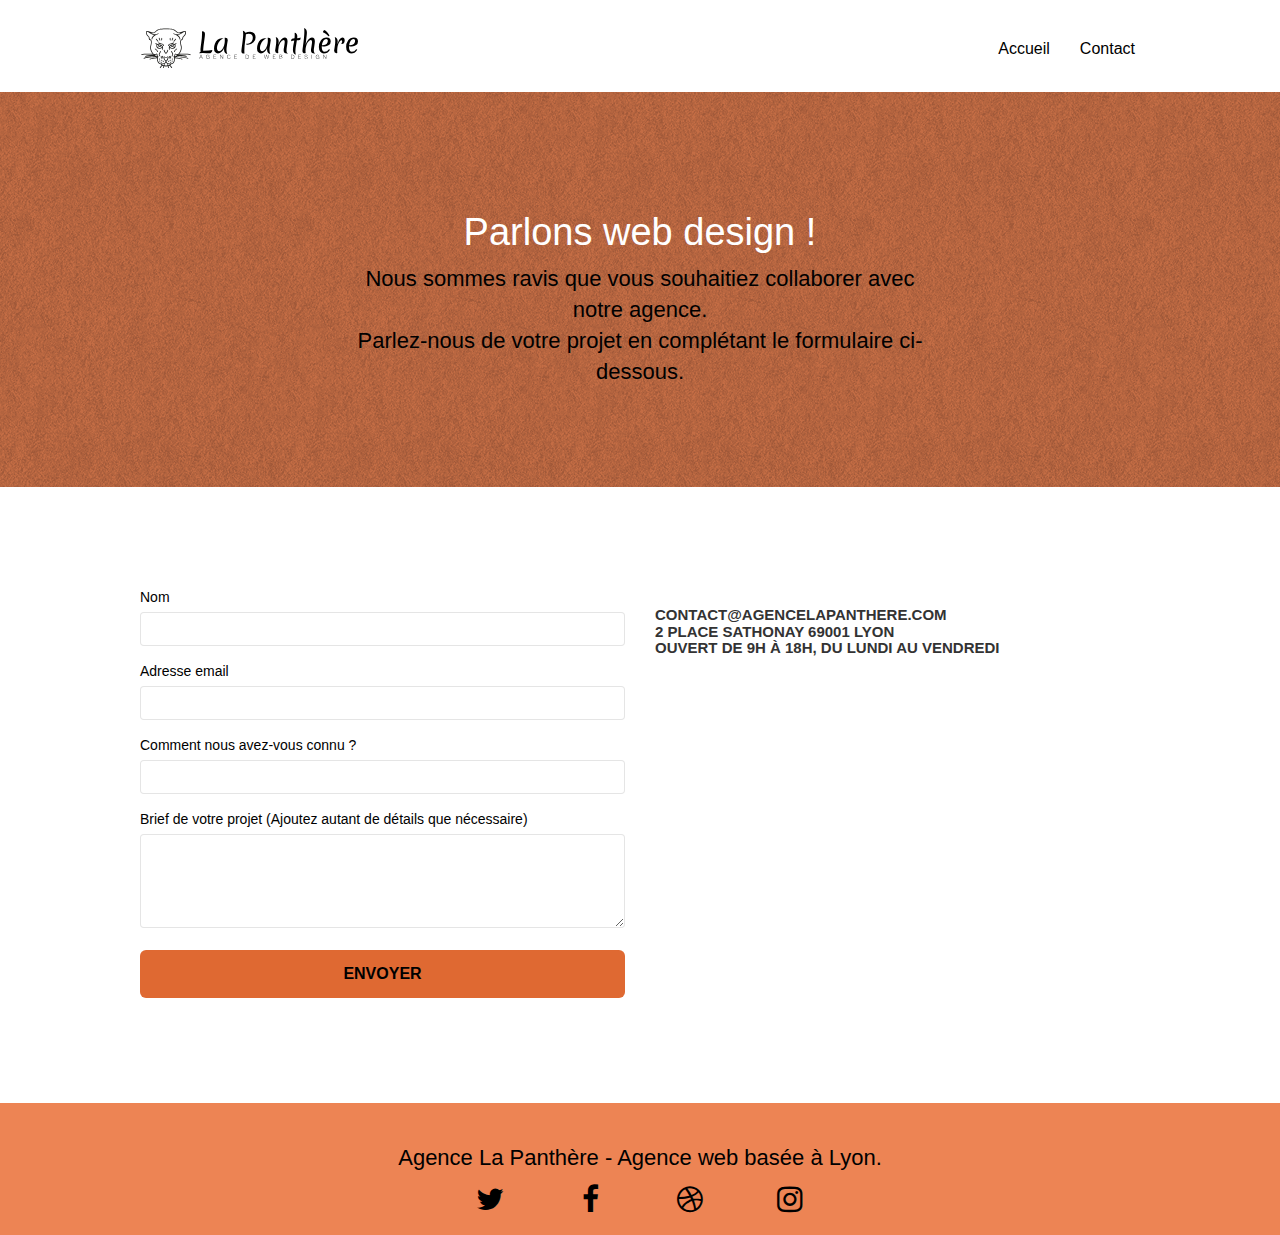
==== commit c2a6006b: "v11" ====
--- a/contact.html
+++ b/contact.html
@@ -3,7 +3,7 @@
 <head>
 	<title>Contact</title>
     <meta charset="utf-8">
-    <meta name="description" content="contact">
+    <meta name="description" content="page2">
     <meta name="viewport" content="width=device-width, initial-scale=1.0">
     <link rel="shortcut icon"  href="favicon.jpg">
 	<meta name="robots" content="all">
@@ -87,7 +87,7 @@
 						<label for="input_504">
 							Comment nous avez-vous connu ?
 						</label>
-						<input class="form-control" type="email" required id="input_504">
+						<input class="form-control" type="text" required id="input_504">
 					</div>
 					<div class="form-group">
 						<label for="message">
--- a/style.css
+++ b/style.css
@@ -712,9 +712,6 @@
     margin: auto auto auto auto;
 }
 
-/* .portfolio-row img{
-    width: 100%;
-} */
 
 .h1 {
     font-size: 20px;
@@ -813,16 +810,16 @@
 }
 
 .tc-white {
-    color: #f8f8f8!important;
+    color: #ffffff!important;
 }
 
 .btn-atomic-tangerine {
-    background: #ed8454;
+    background: #df6932;
     color: #000!important;
 }
 
 .btn-atomic-tangerine:hover {
-    background: #c27956!important;
+    background: #df6932!important;
     color: #FFFFFF!important;
 }
 
@@ -831,7 +828,7 @@
 }
 
 .ltc-white:hover {
-    color: #cccccc!important;
+    color: #0a0afe!important;
 }
 
 .ltc-atomic-tangerine {
@@ -847,9 +844,9 @@
     border-color: #364577!important;
 }
 
-.bg-dots-bg {
+/* .bg-dots-bg {
     background-image: url("img/dots-bg.png");
-}
+} */
 
 .bg-lines-h2-bg {
     background-image: url("img/lines-h2-bg.png");
